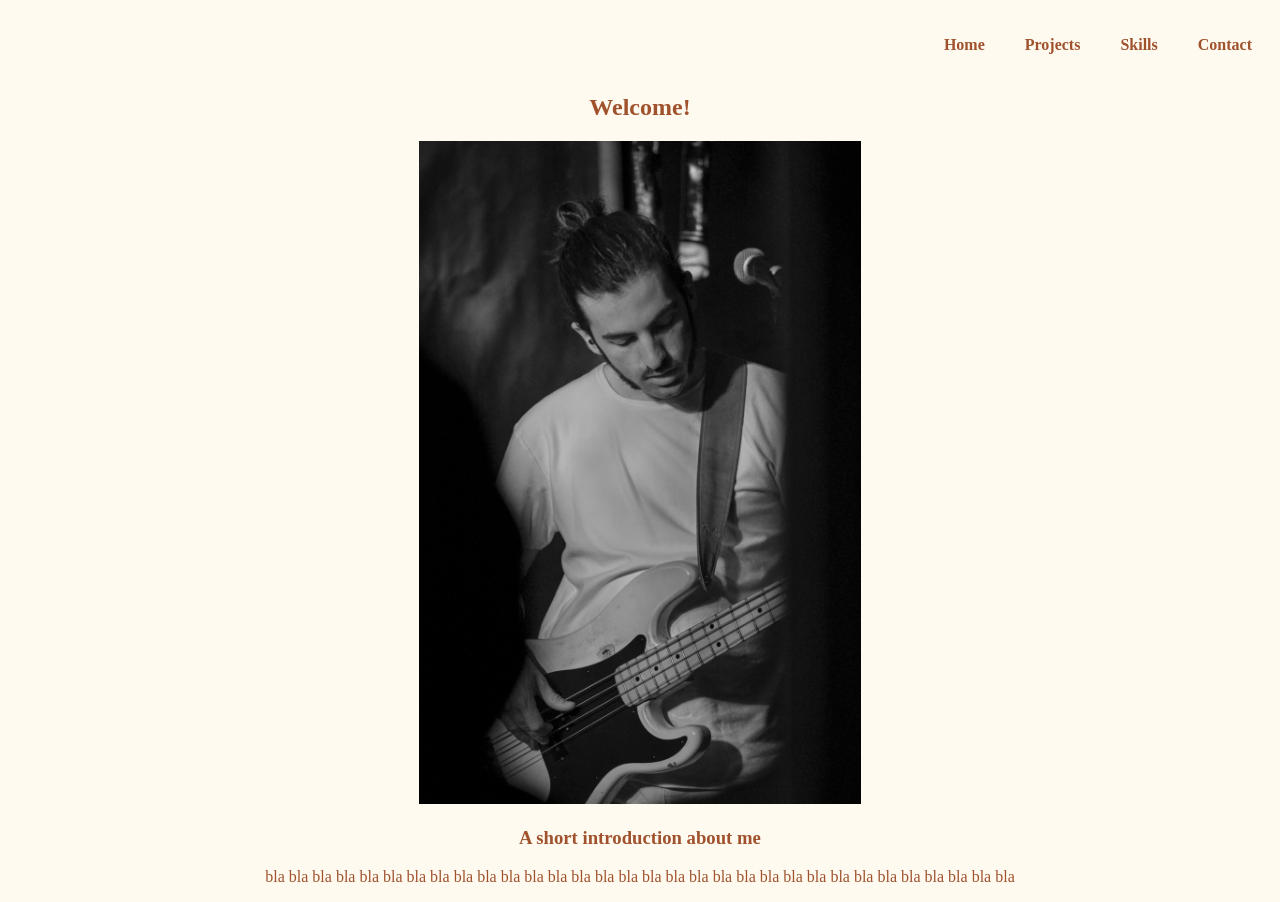
==== index.html @ e4fae45e "Initial commit: Base files carried over from Assignment 1 for Assignment 2 enhancements" ====
<!DOCTYPE html>
<html lang="en">

<head>
    <meta charset="UTF-8">
    <meta name="viewport" content="width=device-width, initial-scale=1.0">
    <title>The one and onle index HTML of my own portfolio website</title>
    <link rel="stylesheet" href="styles/styles.css">
    <script src="scripts/script.js"></script>


</head>

<body>
    <header>
        <nav>
            <ul>
                <li><a href="index.html">Home</a></li>
                <li><a href="projects.html">Projects</a></li>
                <li><a href="skills.html">Skills</a></li>
                <li><a href="contact.html">Contact</a></li>
            </ul>
        </nav>
    </header>

    <main>
        <section>
            <h1>Welcome!</h1>
            <img id="portraitLandingPage" src="images/HeroesTTO_Cuadro_17_kleiner.JPG"
                alt="a black and white photography of Benedict playing his 1978 Fender Precision Bass live in concert">
            <h3>A short introduction about me</h3>
                <p>bla bla bla bla bla bla bla bla
                bla bla bla bla bla bla bla bla
                bla bla bla bla bla bla bla bla
                bla bla bla bla bla bla bla bla
            </p>
            </section>
    </main>



</body>

</html>
---- styles/styles.css ----
body{
    background-color:floralwhite;
}

nav > ul {
    display: flex;
    justify-content: flex-end
    
}

nav > ul > li{
    margin: 20px;
    list-style-type: none;
}

nav > ul > li a {
    text-decoration: none;
    color:sienna;
    font-weight: bold;
}

main {
    color:sienna;
  text-align: center;
}



#portraitLandingPage{
    width: 35%;
}

.skills-container{
    display: flex;
    flex-direction: column;
    justify-content: flex-start;
}

.skill-card{
    background: #ffd4acce;
    border: 2px solid black;
    border-radius: 5px;
    margin: 12px;
    padding: 12px;
    font-size: 1.3em;
    }

#contact-form {
    background-color: rgba(211, 211, 211, 0.438);
    border-radius: 5px;
    padding: 20px;
    max-width: 600px;
    margin: 0 auto;
}

.contact-form-row{
    display: flex;
    flex-direction: column;
    gap: 10px;
    margin: 10px 0;
} 

@media((min-width: 481px) and (max-width: 768px)){
    .contact-form-row{
        display: flex;
        flex-direction: row;
        gap: 10px;
        margin: 10px;
}

.skills-container{
    display: flex;
    flex-direction: row;
    justify-content:center;
    
}

.skill-card{
    margin: 6px;
    }
   

}

@media(min-width: 769px){
    .contact-form-row{
        display: flex;
        flex-direction: row;
        gap: 10px;
        margin: 10px;
}

.skills-container{
    display: flex;
    flex-direction: row;
    justify-content: center;
}
    
}
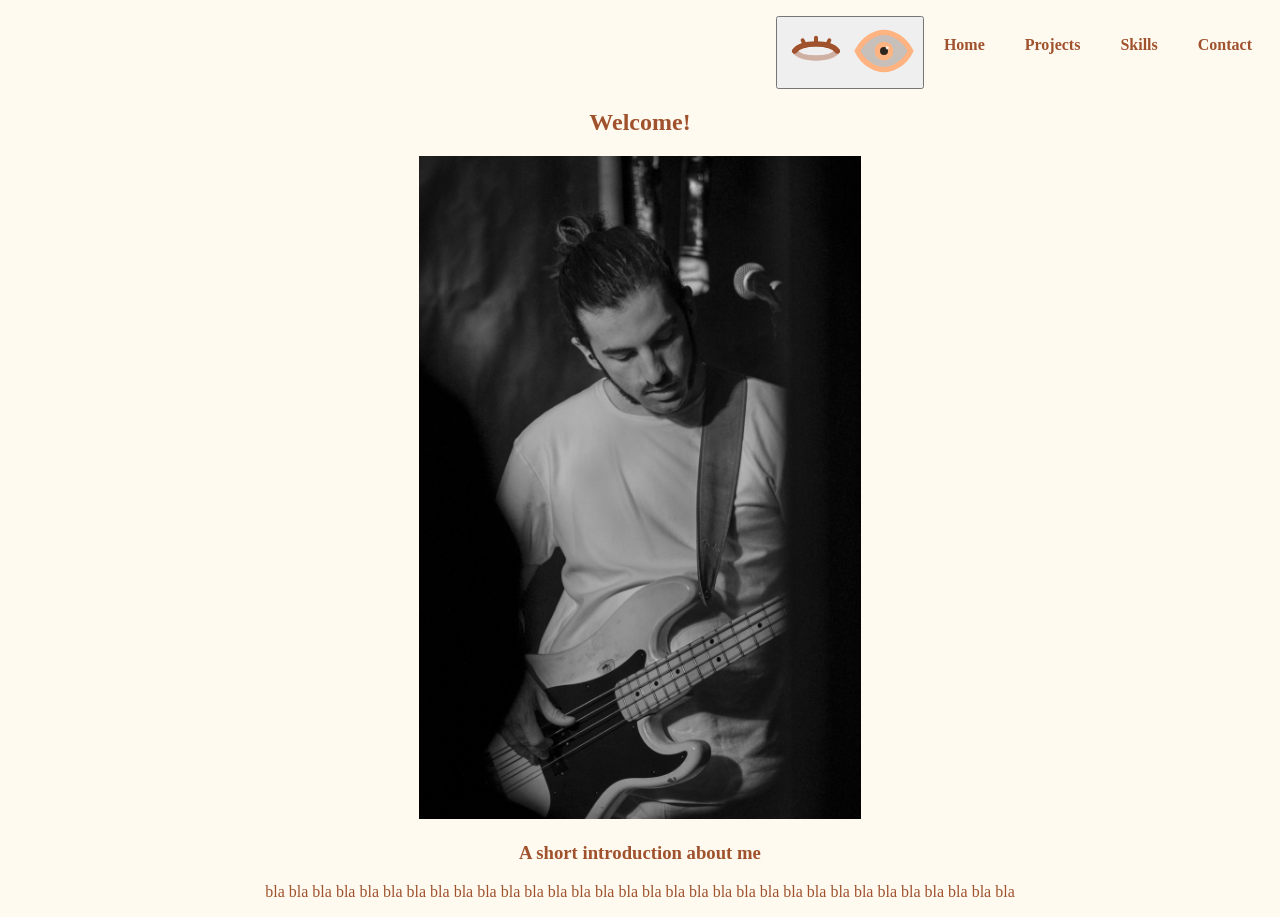
==== commit 0b7e72a7: "implemented CSS for dark-mode, works correctly based on system settings. implemented AI-generated gr" ====
--- a/index.html
+++ b/index.html
@@ -15,6 +15,42 @@
     <header>
         <nav>
             <ul>
+                <button id="theme-toggle">
+                    <!-- the eyey-shaped SVG graphics for the theme-switcher were generated by AI -->
+                    <span class="icon-eye icon-eye-light">
+                        <!-- geschlossenes Auge (Light Mode) -->
+                        <!-- SVG hier einfügen -->
+                         <svg width="64" height="64" viewBox="0 0 24 24" fill="none" xmlns="http://www.w3.org/2000/svg">
+                            <!-- Auge (geschlossen) -->
+                            <path d="M4 12C6.5 8.5 17.5 8.5 20 12" stroke="#a0522d" stroke-width="2" stroke-linecap="round"/>
+                            
+                            <!-- Lid -->
+                            <path d="M4 12C6.5 15.5 17.5 15.5 20 12" stroke="#a0522d" stroke-width="2" stroke-linecap="round" opacity="0.4"/>
+                            
+                            <!-- Wimpern -->
+                            <path d="M8 10L7 8M12 9V7M16 10L17 8" stroke="#a0522d" stroke-width="1.5" stroke-linecap="round"/>
+                        </svg>
+                    </span>
+                
+                    <span class="icon-eye icon-eye-dark">
+                        <!-- geöffnetes Auge (Dark Mode) -->
+                        <!-- SVG hier einfügen -->
+                         <svg width="64" height="64" viewBox="0 0 24 24" fill="none" xmlns="http://www.w3.org/2000/svg">
+                            <!-- Augenform -->
+                            <path d="M2 12C4.5 7 9 5 12 5C15 5 19.5 7 22 12C19.5 17 15 19 12 19C9 19 4.5 17 2 12Z" 
+                                    stroke="#ffb380" stroke-width="2" fill="rgba(107,79,61,0.3)"/>
+                            
+                            <!-- Iris -->
+                            <circle cx="12" cy="12" r="3.5" fill="#ffb380"/>
+                            
+                            <!-- Pupille -->
+                            <circle cx="12" cy="12" r="1.5" fill="#2d251e"/>
+                            
+                            <!-- Glanz -->
+                            <circle cx="13.2" cy="10.8" r="0.6" fill="#fff" opacity="0.8"/>
+                        </svg>
+                    </span>
+                </button>
                 <li><a href="index.html">Home</a></li>
                 <li><a href="projects.html">Projects</a></li>
                 <li><a href="skills.html">Skills</a></li>
--- a/styles/styles.css
+++ b/styles/styles.css
@@ -1,52 +1,67 @@
-body{
-    background-color:floralwhite;
+:root {
+    --bg-color: floralwhite;
+    --text-color: sienna;
+    --card-bg: #ffd4acce;
+    --form-bg: rgba(211, 211, 211, 0.438);
+}
+
+@media(prefers-color-scheme: dark){
+    :root {
+    --bg-color: #2d251e;          /* Sehr dunkles, warmes Grau */
+    --text-color: #ffb380;        /* Sanftes, helles Sienna */
+    --card-bg: #6b4f3dcc;         /* Durchsichtiges, mitteldunkles Braun */
+    --form-bg: rgba(80, 70, 60, 0.5); /* Sehr durchsichtiger Hintergrund */
+}
+}
+
+
+
+body {
+    background-color: var(--bg-color);
 }
 
 nav > ul {
     display: flex;
     justify-content: flex-end
-    
 }
 
-nav > ul > li{
+nav > ul > li {
     margin: 20px;
     list-style-type: none;
 }
 
 nav > ul > li a {
     text-decoration: none;
-    color:sienna;
+    color: var(--text-color);
     font-weight: bold;
 }
 
 main {
-    color:sienna;
-  text-align: center;
+    color: var(--text-color);
+    text-align: center;
 }
 
-
-
-#portraitLandingPage{
+#portraitLandingPage {
     width: 35%;
 }
 
-.skills-container{
+.skills-container {
     display: flex;
     flex-direction: column;
     justify-content: flex-start;
 }
 
-.skill-card{
-    background: #ffd4acce;
+.skill-card {
+    background: var(--card-bg);
     border: 2px solid black;
     border-radius: 5px;
     margin: 12px;
     padding: 12px;
     font-size: 1.3em;
-    }
+}
 
 #contact-form {
-    background-color: rgba(211, 211, 211, 0.438);
+    background-color: var(--form-bg);
     border-radius: 5px;
     padding: 20px;
     max-width: 600px;
@@ -96,4 +111,6 @@
     justify-content: center;
 }
     
-}+}
+
+
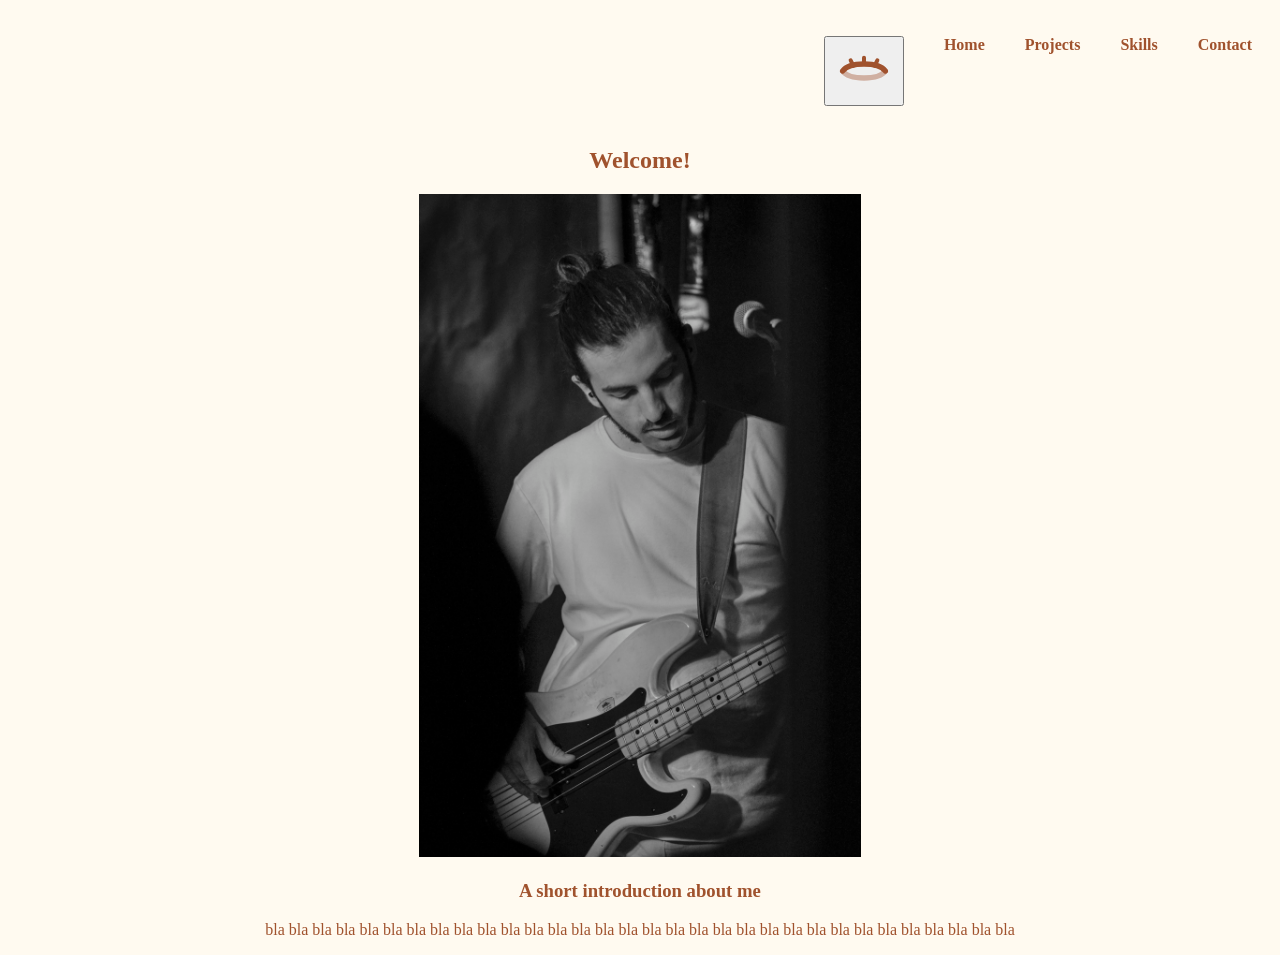
==== commit f775d6fe: "fully implemented dark-mode, including generated icons for theme switching" ====
--- a/index.html
+++ b/index.html
@@ -15,42 +15,44 @@
     <header>
         <nav>
             <ul>
-                <button id="theme-toggle">
-                    <!-- the eyey-shaped SVG graphics for the theme-switcher were generated by AI -->
-                    <span class="icon-eye icon-eye-light">
-                        <!-- geschlossenes Auge (Light Mode) -->
-                        <!-- SVG hier einfügen -->
-                         <svg width="64" height="64" viewBox="0 0 24 24" fill="none" xmlns="http://www.w3.org/2000/svg">
-                            <!-- Auge (geschlossen) -->
-                            <path d="M4 12C6.5 8.5 17.5 8.5 20 12" stroke="#a0522d" stroke-width="2" stroke-linecap="round"/>
-                            
-                            <!-- Lid -->
-                            <path d="M4 12C6.5 15.5 17.5 15.5 20 12" stroke="#a0522d" stroke-width="2" stroke-linecap="round" opacity="0.4"/>
-                            
-                            <!-- Wimpern -->
-                            <path d="M8 10L7 8M12 9V7M16 10L17 8" stroke="#a0522d" stroke-width="1.5" stroke-linecap="round"/>
-                        </svg>
-                    </span>
-                
-                    <span class="icon-eye icon-eye-dark">
-                        <!-- geöffnetes Auge (Dark Mode) -->
-                        <!-- SVG hier einfügen -->
-                         <svg width="64" height="64" viewBox="0 0 24 24" fill="none" xmlns="http://www.w3.org/2000/svg">
-                            <!-- Augenform -->
-                            <path d="M2 12C4.5 7 9 5 12 5C15 5 19.5 7 22 12C19.5 17 15 19 12 19C9 19 4.5 17 2 12Z" 
-                                    stroke="#ffb380" stroke-width="2" fill="rgba(107,79,61,0.3)"/>
-                            
-                            <!-- Iris -->
-                            <circle cx="12" cy="12" r="3.5" fill="#ffb380"/>
-                            
-                            <!-- Pupille -->
-                            <circle cx="12" cy="12" r="1.5" fill="#2d251e"/>
-                            
-                            <!-- Glanz -->
-                            <circle cx="13.2" cy="10.8" r="0.6" fill="#fff" opacity="0.8"/>
-                        </svg>
-                    </span>
-                </button>
+                <li>
+                    <button id="theme-toggle">
+                        <!-- the eyey-shaped SVG graphics for the theme-switcher were generated by AI -->
+                        <span class="icon-eye icon-eye-light">
+                            <!-- geschlossenes Auge (Light Mode) -->
+                            <!-- SVG hier einfügen -->
+                             <svg width="64" height="64" viewBox="0 0 24 24" fill="none" xmlns="http://www.w3.org/2000/svg">
+                                <!-- Auge (geschlossen) -->
+                                <path d="M4 12C6.5 8.5 17.5 8.5 20 12" stroke="#a0522d" stroke-width="2" stroke-linecap="round"/>
+                                
+                                <!-- Lid -->
+                                <path d="M4 12C6.5 15.5 17.5 15.5 20 12" stroke="#a0522d" stroke-width="2" stroke-linecap="round" opacity="0.4"/>
+                                
+                                <!-- Wimpern -->
+                                <path d="M8 10L7 8M12 9V7M16 10L17 8" stroke="#a0522d" stroke-width="1.5" stroke-linecap="round"/>
+                            </svg>
+                        </span>
+                    
+                        <span class="icon-eye icon-eye-dark">
+                            <!-- geöffnetes Auge (Dark Mode) -->
+                            <!-- SVG hier einfügen -->
+                             <svg width="64" height="64" viewBox="0 0 24 24" fill="none" xmlns="http://www.w3.org/2000/svg">
+                                <!-- Augenform -->
+                                <path d="M2 12C4.5 7 9 5 12 5C15 5 19.5 7 22 12C19.5 17 15 19 12 19C9 19 4.5 17 2 12Z" 
+                                        stroke="#ffb380" stroke-width="2" fill="rgba(107,79,61,0.3)"/>
+                                
+                                <!-- Iris -->
+                                <circle cx="12" cy="12" r="3.5" fill="#ffb380"/>
+                                
+                                <!-- Pupille -->
+                                <circle cx="12" cy="12" r="1.5" fill="#2d251e"/>
+                                
+                                <!-- Glanz -->
+                                <circle cx="13.2" cy="10.8" r="0.6" fill="#fff" opacity="0.8"/>
+                            </svg>
+                        </span>
+                    </button>
+                </li>
                 <li><a href="index.html">Home</a></li>
                 <li><a href="projects.html">Projects</a></li>
                 <li><a href="skills.html">Skills</a></li>
--- a/styles/styles.css
+++ b/styles/styles.css
@@ -5,14 +5,22 @@
     --form-bg: rgba(211, 211, 211, 0.438);
 }
 
-@media(prefers-color-scheme: dark){
+/* @media(prefers-color-scheme: dark){
     :root {
-    --bg-color: #2d251e;          /* Sehr dunkles, warmes Grau */
-    --text-color: #ffb380;        /* Sanftes, helles Sienna */
-    --card-bg: #6b4f3dcc;         /* Durchsichtiges, mitteldunkles Braun */
-    --form-bg: rgba(80, 70, 60, 0.5); /* Sehr durchsichtiger Hintergrund */
-}
-}
+    --bg-color: #2d251e;          
+    --text-color: #ffb380;        
+    --card-bg: #6b4f3dcc;         
+    --form-bg: rgba(80, 70, 60, 0.5); 
+    }
+} */
+
+
+[color-scheme = dark]:root {
+    --bg-color: #2d251e;          
+    --text-color: #ffb380;        
+    --card-bg: #6b4f3dcc;         
+    --form-bg: rgba(80, 70, 60, 0.5); 
+    }
 
 
 
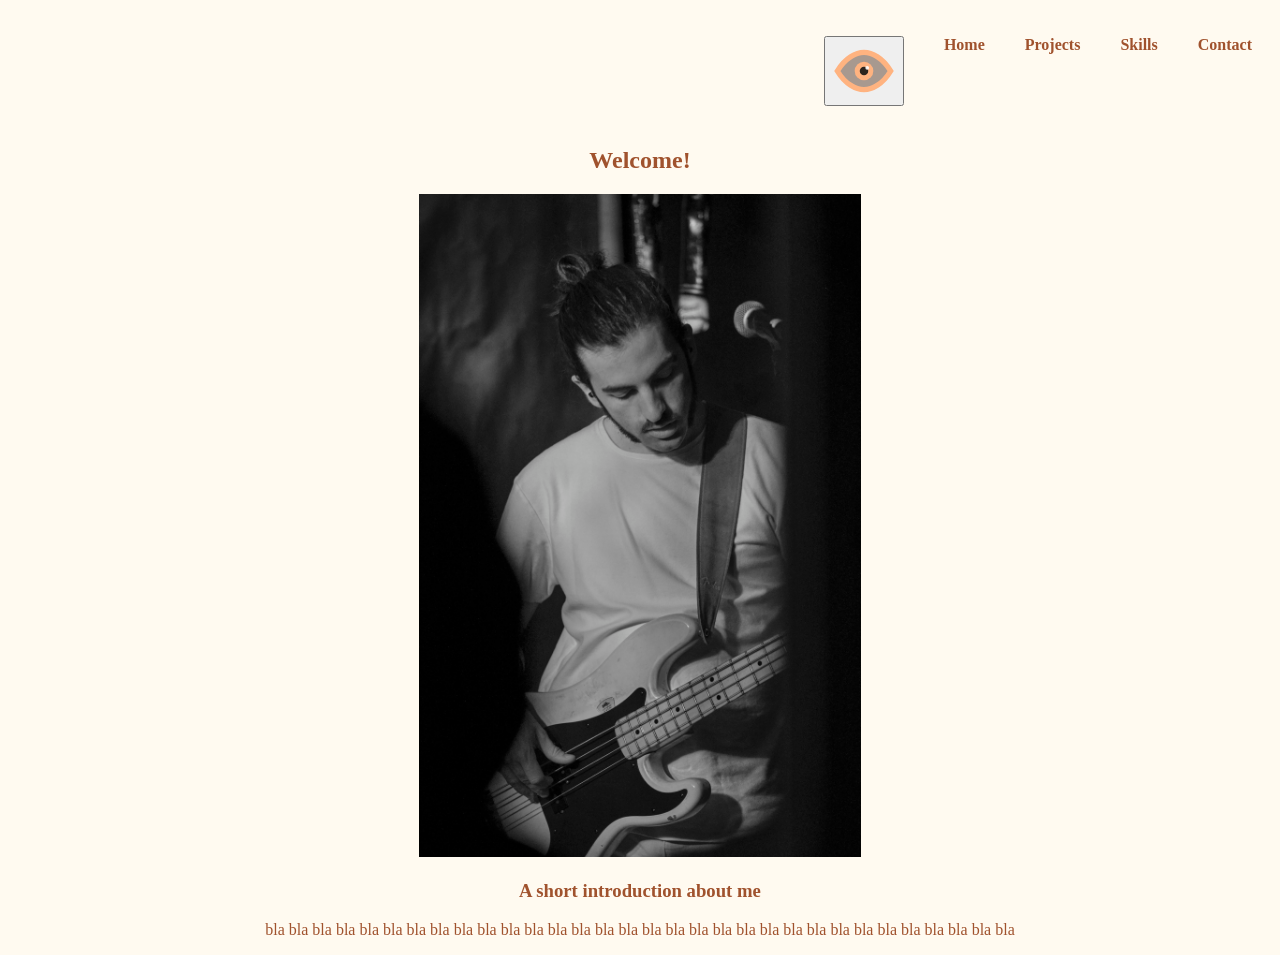
==== commit f1bde197: "exchanged icons and switched logic from closed to open eye in light mode and vice versa" ====
--- a/index.html
+++ b/index.html
@@ -18,37 +18,34 @@
                 <li>
                     <button id="theme-toggle">
                         <!-- the eyey-shaped SVG graphics for the theme-switcher were generated by AI -->
-                        <span class="icon-eye icon-eye-light">
-                            <!-- geschlossenes Auge (Light Mode) -->
+                        <span class="icon-eye icon-eye-dark">
+                            <!-- geschlossenes Auge (Dark Mode) -->
                             <!-- SVG hier einfügen -->
-                             <svg width="64" height="64" viewBox="0 0 24 24" fill="none" xmlns="http://www.w3.org/2000/svg">
-                                <!-- Auge (geschlossen) -->
-                                <path d="M4 12C6.5 8.5 17.5 8.5 20 12" stroke="#a0522d" stroke-width="2" stroke-linecap="round"/>
+                             <svg width="64" height="64" viewBox="0 0 24 24" xmlns="http://www.w3.org/2000/svg">
+                                <path d="M4 12C6.5 9 17.5 9 20 12" stroke="#a0522d" stroke-width="2.2" stroke-linecap="round"/>
+                                <path d="M4 12C6.5 15 17.5 15 20 12" stroke="#a0522d" stroke-width="2.2" stroke-linecap="round" opacity="0.35"/>
                                 
-                                <!-- Lid -->
-                                <path d="M4 12C6.5 15.5 17.5 15.5 20 12" stroke="#a0522d" stroke-width="2" stroke-linecap="round" opacity="0.4"/>
-                                
-                                <!-- Wimpern -->
-                                <path d="M8 10L7 8M12 9V7M16 10L17 8" stroke="#a0522d" stroke-width="1.5" stroke-linecap="round"/>
+                                <!-- kleine verspielte Wimpern -->
+                                <path d="M8 10L7 8M12 9V7M16 10L17 8" stroke="#a0522d" stroke-width="1.6" stroke-linecap="round"/>
                             </svg>
                         </span>
                     
-                        <span class="icon-eye icon-eye-dark">
-                            <!-- geöffnetes Auge (Dark Mode) -->
+                        <span class="icon-eye icon-eye-light">
+                            <!-- geöffnetes Auge (Light Mode) -->
                             <!-- SVG hier einfügen -->
-                             <svg width="64" height="64" viewBox="0 0 24 24" fill="none" xmlns="http://www.w3.org/2000/svg">
-                                <!-- Augenform -->
-                                <path d="M2 12C4.5 7 9 5 12 5C15 5 19.5 7 22 12C19.5 17 15 19 12 19C9 19 4.5 17 2 12Z" 
-                                        stroke="#ffb380" stroke-width="2" fill="rgba(107,79,61,0.3)"/>
-                                
+                             <svg class="eye-glow" width="64" height="64" viewBox="0 0 24 24" xmlns="http://www.w3.org/2000/svg">
+                                <!-- Auge -->
+                                <path d="M2 12C5 7 9 5 12 5C15 5 19 7 22 12C19 17 15 19 12 19C9 19 5 17 2 12Z"
+                                        fill="#6b4f3d88" stroke="#ffb380" stroke-width="2"/>
+
                                 <!-- Iris -->
                                 <circle cx="12" cy="12" r="3.5" fill="#ffb380"/>
                                 
                                 <!-- Pupille -->
-                                <circle cx="12" cy="12" r="1.5" fill="#2d251e"/>
+                                <circle cx="12" cy="12" r="1.6" fill="#2d251e"/>
                                 
                                 <!-- Glanz -->
-                                <circle cx="13.2" cy="10.8" r="0.6" fill="#fff" opacity="0.8"/>
+                                <circle cx="13.2" cy="10.8" r="0.7" fill="white" opacity="0.9"/>
                             </svg>
                         </span>
                     </button>
--- a/styles/styles.css
+++ b/styles/styles.css
@@ -5,14 +5,14 @@
     --form-bg: rgba(211, 211, 211, 0.438);
 }
 
-/* @media(prefers-color-scheme: dark){
+@media(prefers-color-scheme: dark){
     :root {
     --bg-color: #2d251e;          
     --text-color: #ffb380;        
     --card-bg: #6b4f3dcc;         
     --form-bg: rgba(80, 70, 60, 0.5); 
     }
-} */
+}
 
 
 [color-scheme = dark]:root {
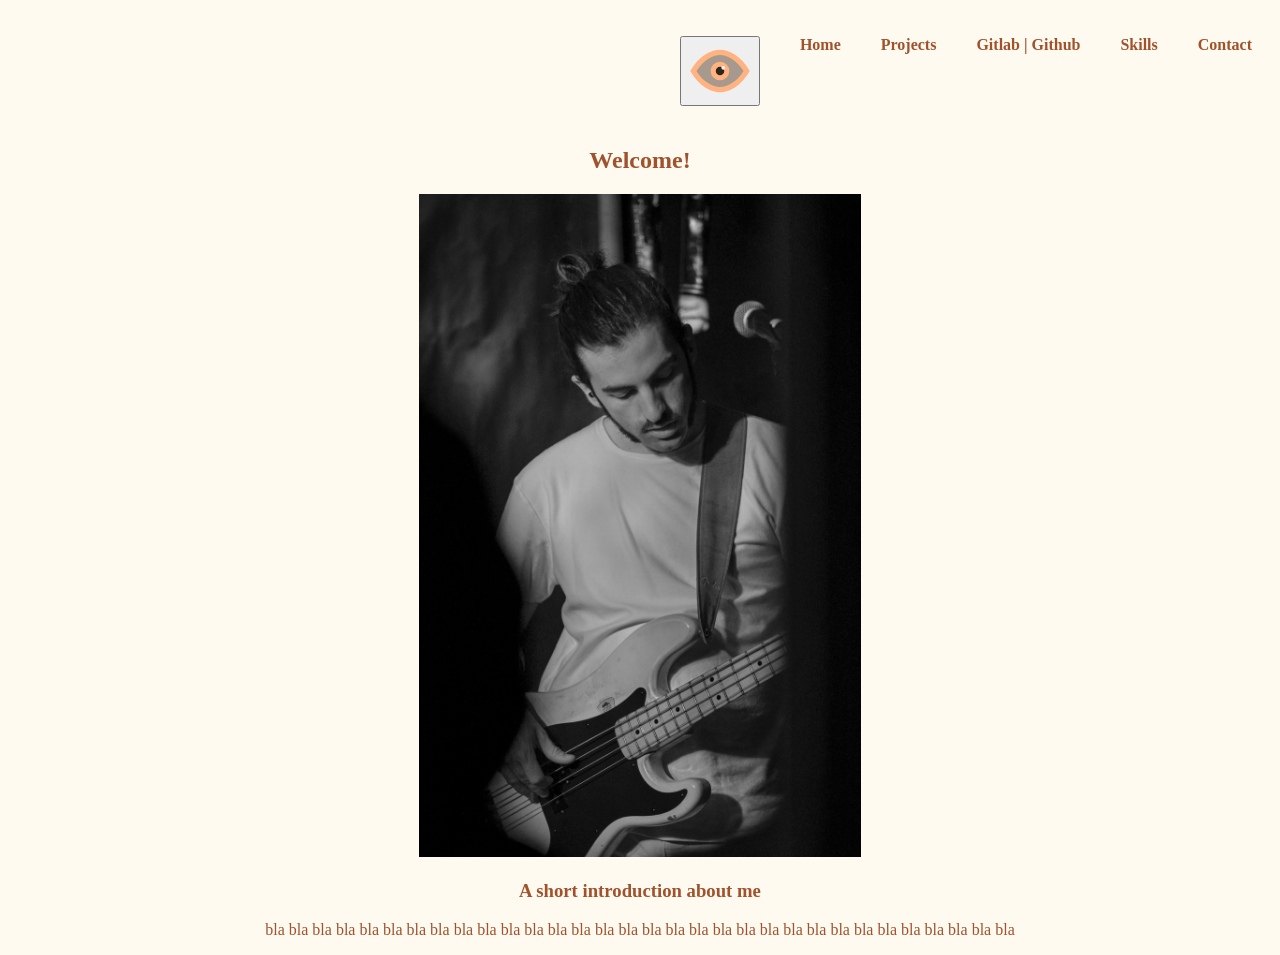
==== commit a038dc24: "added new myGitlab_Github.html, added Element in navigation bar with backlink to all sites, added pl" ====
--- a/index.html
+++ b/index.html
@@ -52,6 +52,7 @@
                 </li>
                 <li><a href="index.html">Home</a></li>
                 <li><a href="projects.html">Projects</a></li>
+                <li><a href="myGitlab_Github.html">Gitlab | Github</a></li>
                 <li><a href="skills.html">Skills</a></li>
                 <li><a href="contact.html">Contact</a></li>
             </ul>
--- a/styles/styles.css
+++ b/styles/styles.css
@@ -49,9 +49,63 @@
     text-align: center;
 }
 
+.filter-buttons{
+    display: flex;
+    justify-content: center;
+}
+
+.filter-buttons > ul > li{
+    background: var(--card-bg);
+    border: 2px solid black;
+    border-radius: 5px;
+    padding: 10px;
+}
+
 #portraitLandingPage {
     width: 35%;
 }
+
+
+.projects-container{
+    display: flex;
+    flex-direction: column;
+}
+
+
+.project-card{
+    background: var(--card-bg);
+    border: 2px solid black;
+    border-radius: 5px;
+    margin: 12px;
+    padding: 12px;
+    font-size: 1.3em;
+}
+
+.project-category-type{
+    border: 2px solid black;
+    border-radius: 5px;
+    padding: 5px;
+    margin: 5px;
+}
+
+#origin-own{
+    background-color:darkkhaki;
+    border-radius: 5px;
+    padding: 5px;
+    margin: 25px;
+}
+
+#origin-foreign{
+    background-color:lightskyblue;
+    border-radius: 5px;
+    padding: 5px;
+    margin: 25px;
+}
+
+.hidden{
+    display: none;
+}
+
 
 .skills-container {
     display: flex;
@@ -101,7 +155,13 @@
 .skill-card{
     margin: 6px;
     }
-   
+
+.projects-container{
+    display: flex;
+    flex-direction: column;
+    margin: 0 auto;
+    max-width:  75%;
+}
 
 }
 
@@ -118,6 +178,13 @@
     flex-direction: row;
     justify-content: center;
 }
+
+.projects-container{
+    display: flex;
+    flex-direction: column;
+    margin: 0 auto;
+    max-width: 50%;
+}
     
 }
 
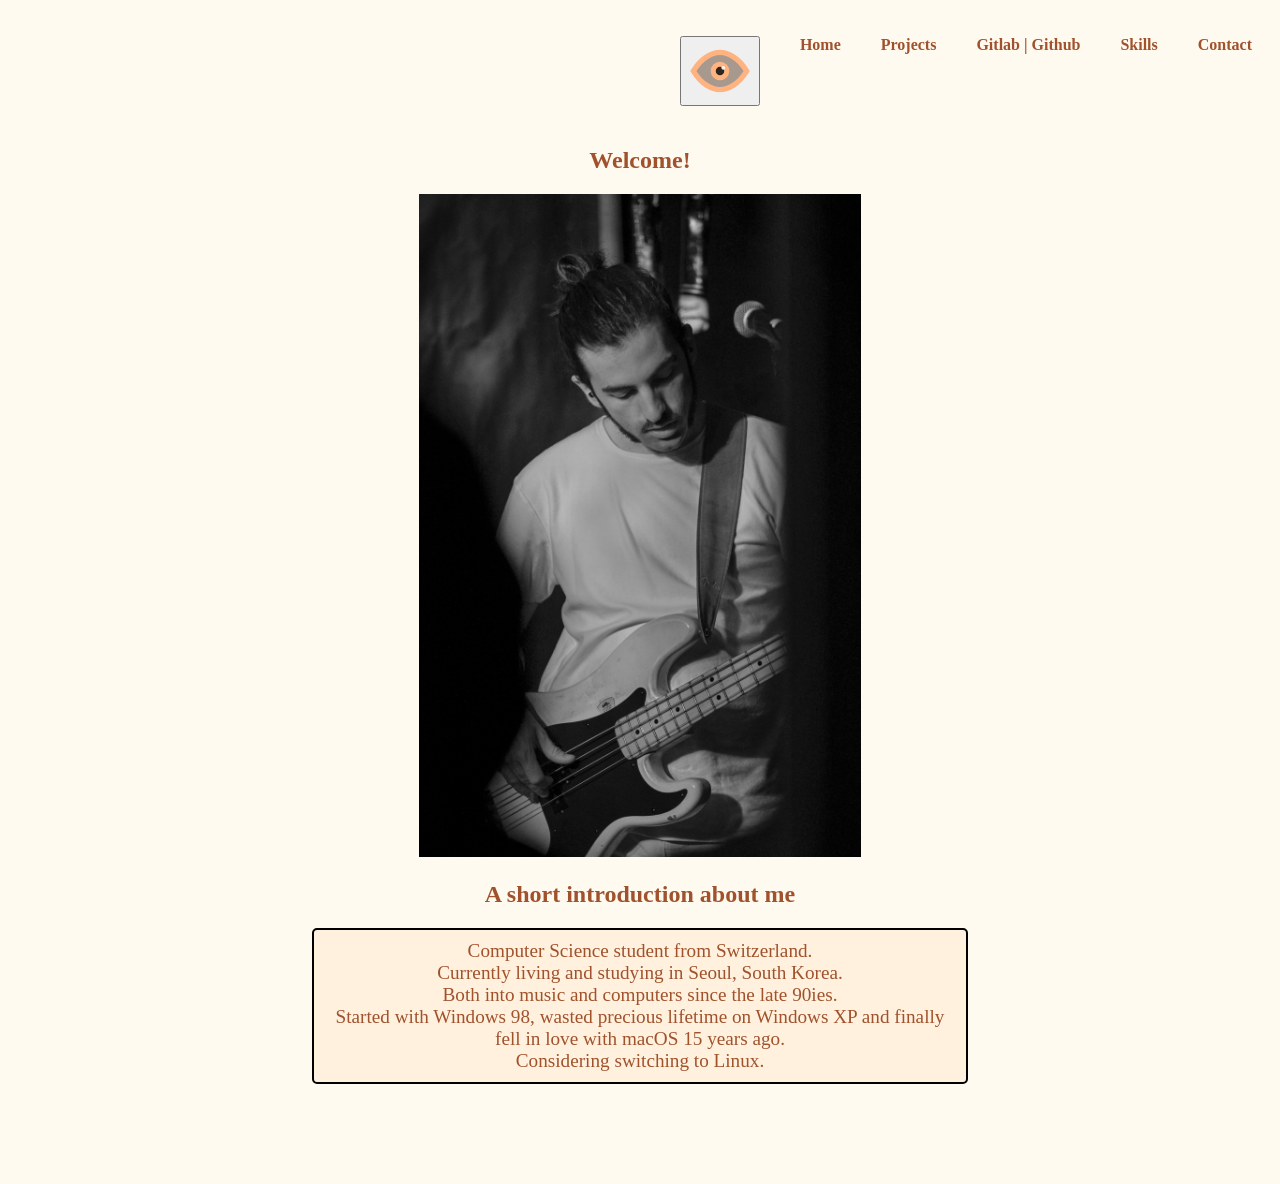
==== commit 6a3bcd69: "added biotext to landing page, adjusting CSS" ====
--- a/index.html
+++ b/index.html
@@ -62,14 +62,16 @@
     <main>
         <section>
             <h1>Welcome!</h1>
-            <img id="portraitLandingPage" src="images/HeroesTTO_Cuadro_17_kleiner.JPG"
+            <img id="portrait-landing-page" src="images/HeroesTTO_Cuadro_17_kleiner.JPG"
                 alt="a black and white photography of Benedict playing his 1978 Fender Precision Bass live in concert">
-            <h3>A short introduction about me</h3>
-                <p>bla bla bla bla bla bla bla bla
-                bla bla bla bla bla bla bla bla
-                bla bla bla bla bla bla bla bla
-                bla bla bla bla bla bla bla bla
-            </p>
+            <h2>A short introduction about me</h2>
+            <p id="bio-landing-page"> Computer Science student from Switzerland. <br>
+                Currently living and studying in Seoul, South Korea.<br>
+                Both into music and computers since the late 90ies.<br>
+                Started with Windows 98, wasted precious lifetime on Windows XP
+                and finally fell in love with macOS 15 years ago. <br>
+                Considering switching to Linux.
+                </p>
             </section>
     </main>
 
--- a/styles/styles.css
+++ b/styles/styles.css
@@ -2,7 +2,9 @@
     --bg-color: floralwhite;
     --text-color: sienna;
     --card-bg: #ffd4acce;
+    --profile-bg: #fff1dd;
     --form-bg: rgba(211, 211, 211, 0.438);
+    --biotext-bg: #fff1dd;
 }
 
 @media(prefers-color-scheme: dark){
@@ -10,7 +12,9 @@
     --bg-color: #2d251e;          
     --text-color: #ffb380;        
     --card-bg: #6b4f3dcc;         
-    --form-bg: rgba(80, 70, 60, 0.5); 
+    --profile-bg:rgba(80, 70, 60, 1);
+    --form-bg: rgba(80, 70, 60, 1);  
+    --biotext-bg: rgba(80, 70, 60, 1);
     }
 }
 
@@ -18,8 +22,10 @@
 [color-scheme = dark]:root {
     --bg-color: #2d251e;          
     --text-color: #ffb380;        
-    --card-bg: #6b4f3dcc;         
-    --form-bg: rgba(80, 70, 60, 0.5); 
+    --card-bg: #6b4f3dcc; 
+    --profile-bg:rgba(80, 70, 60, 1);
+    --form-bg: rgba(80, 70, 60, 1); 
+    --biotext-bg: rgba(80, 70, 60, 1);
     }
 
 
@@ -49,6 +55,23 @@
     text-align: center;
 }
 
+#portrait-landing-page {
+    width: 35%;
+}
+
+#bio-landing-page {
+    font-size: 1.2em;
+    display: flex;
+    max-width: 50%;
+    margin: 0 auto;
+    margin-bottom: 100px;
+    background-color: var(--biotext-bg);
+    border: 2px solid black;
+    border-radius: 5px;
+    padding: 10px;
+    
+}
+
 .filter-buttons{
     display: flex;
     justify-content: center;
@@ -61,9 +84,6 @@
     padding: 10px;
 }
 
-#portraitLandingPage {
-    width: 35%;
-}
 
 
 .projects-container{
@@ -100,6 +120,17 @@
     border-radius: 5px;
     padding: 5px;
     margin: 25px;
+}
+
+.git-profile{
+    background: var(--profile-bg);
+    border: 2px solid black;
+    border-radius: 5px;
+    margin: 12px;
+    padding: 12px;
+    font-size: 1.3em;
+    max-width: 100%;
+
 }
 
 .hidden{
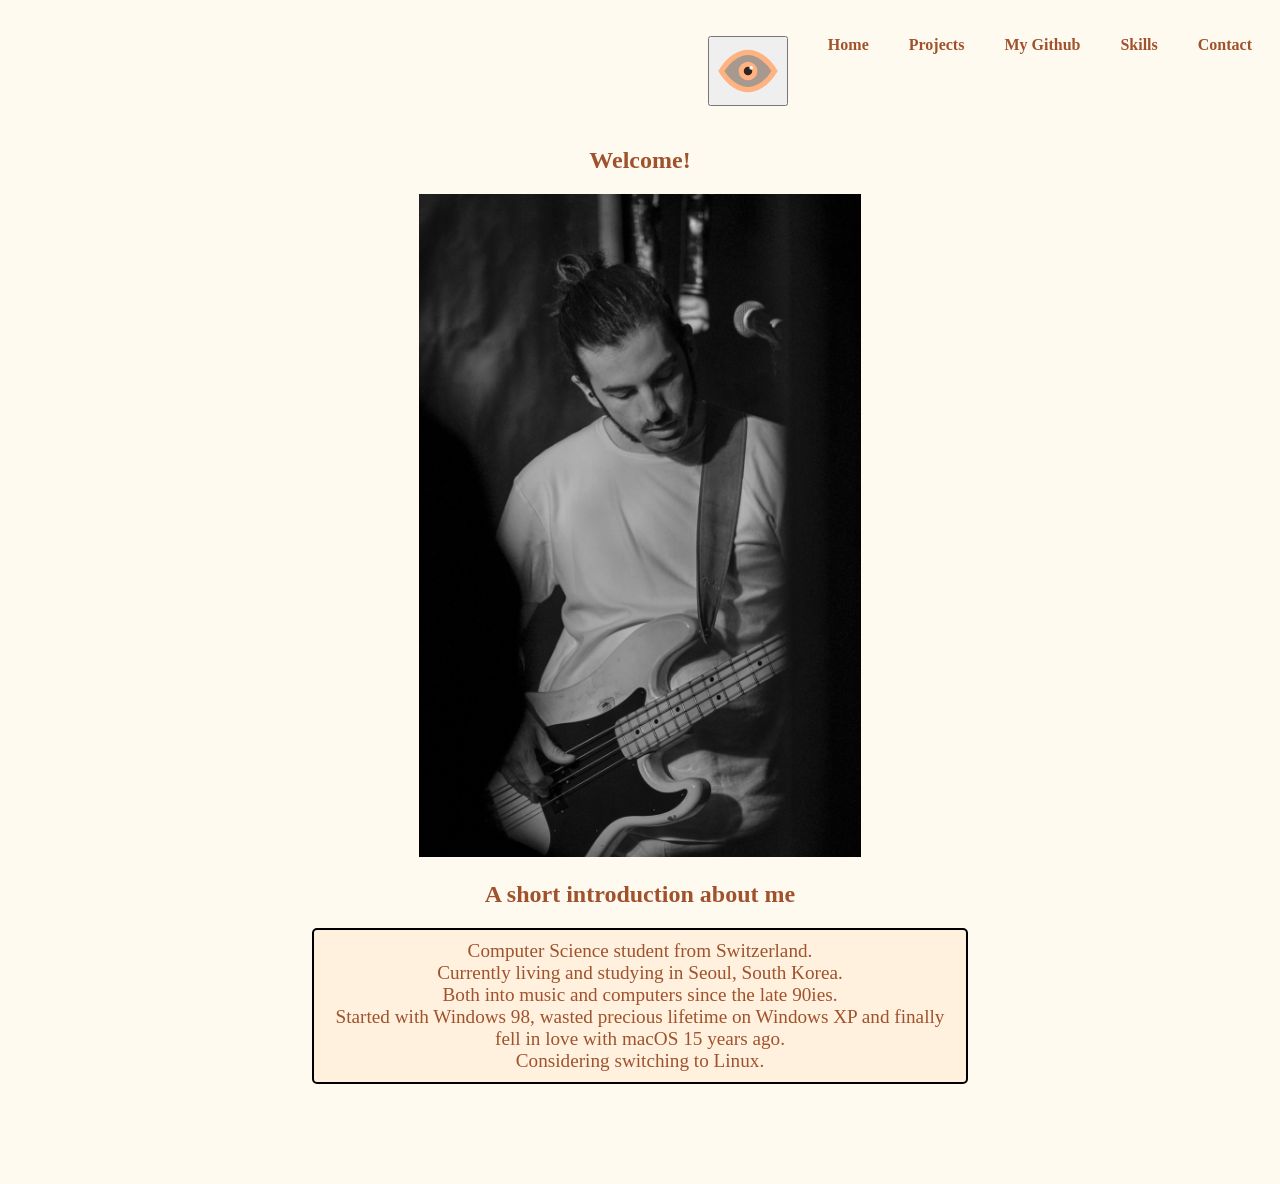
==== commit 9a0fe56e: "since accessing the API of the self-hosted Gitlab environment of my home university doesn't work: ro" ====
--- a/index.html
+++ b/index.html
@@ -52,7 +52,7 @@
                 </li>
                 <li><a href="index.html">Home</a></li>
                 <li><a href="projects.html">Projects</a></li>
-                <li><a href="myGitlab_Github.html">Gitlab | Github</a></li>
+                <li><a href="myGithub.html">My Github</a></li>
                 <li><a href="skills.html">Skills</a></li>
                 <li><a href="contact.html">Contact</a></li>
             </ul>
--- a/styles/styles.css
+++ b/styles/styles.css
@@ -7,7 +7,9 @@
     --biotext-bg: #fff1dd;
 }
 
-@media(prefers-color-scheme: dark){
+
+/* überschreibt aktuell in der Nacht den Switch auf hell*/
+/* @media(prefers-color-scheme:dark){
     :root {
     --bg-color: #2d251e;          
     --text-color: #ffb380;        
@@ -16,7 +18,7 @@
     --form-bg: rgba(80, 70, 60, 1);  
     --biotext-bg: rgba(80, 70, 60, 1);
     }
-}
+} */
 
 
 [color-scheme = dark]:root {
